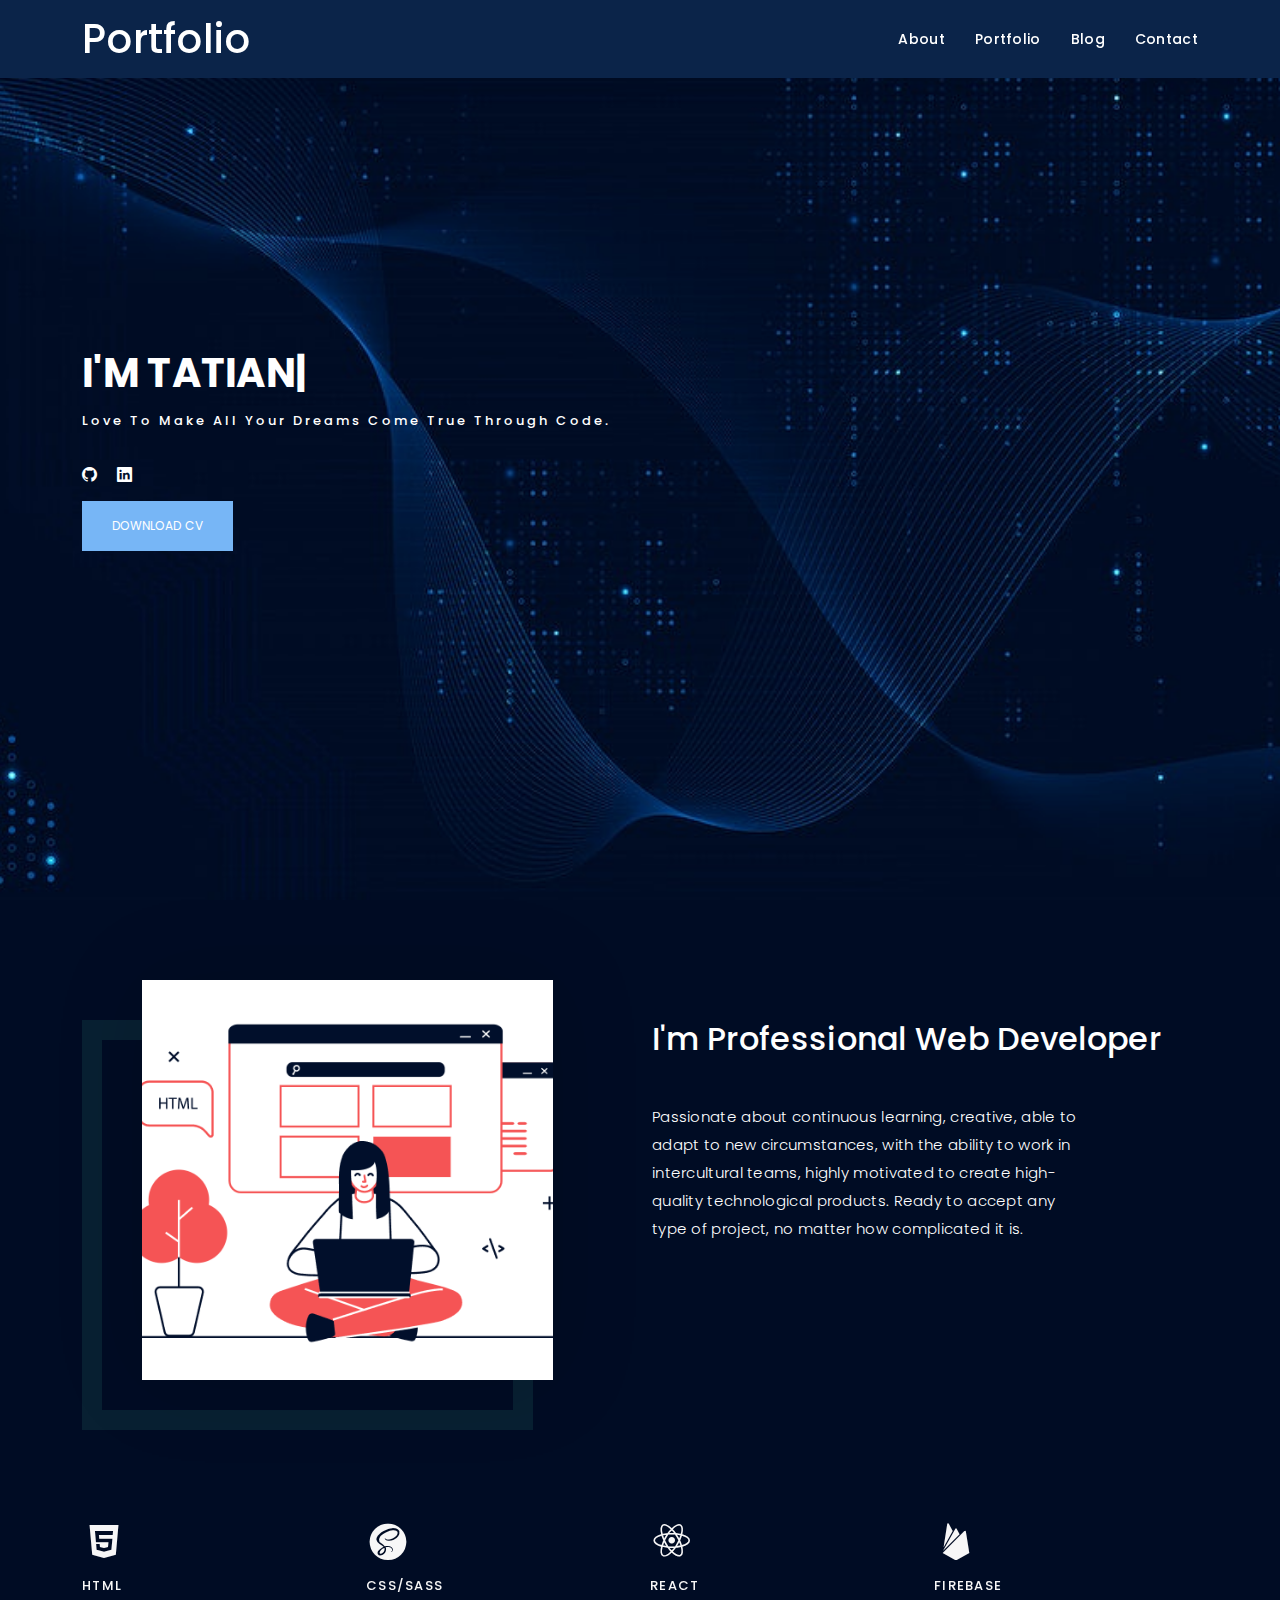
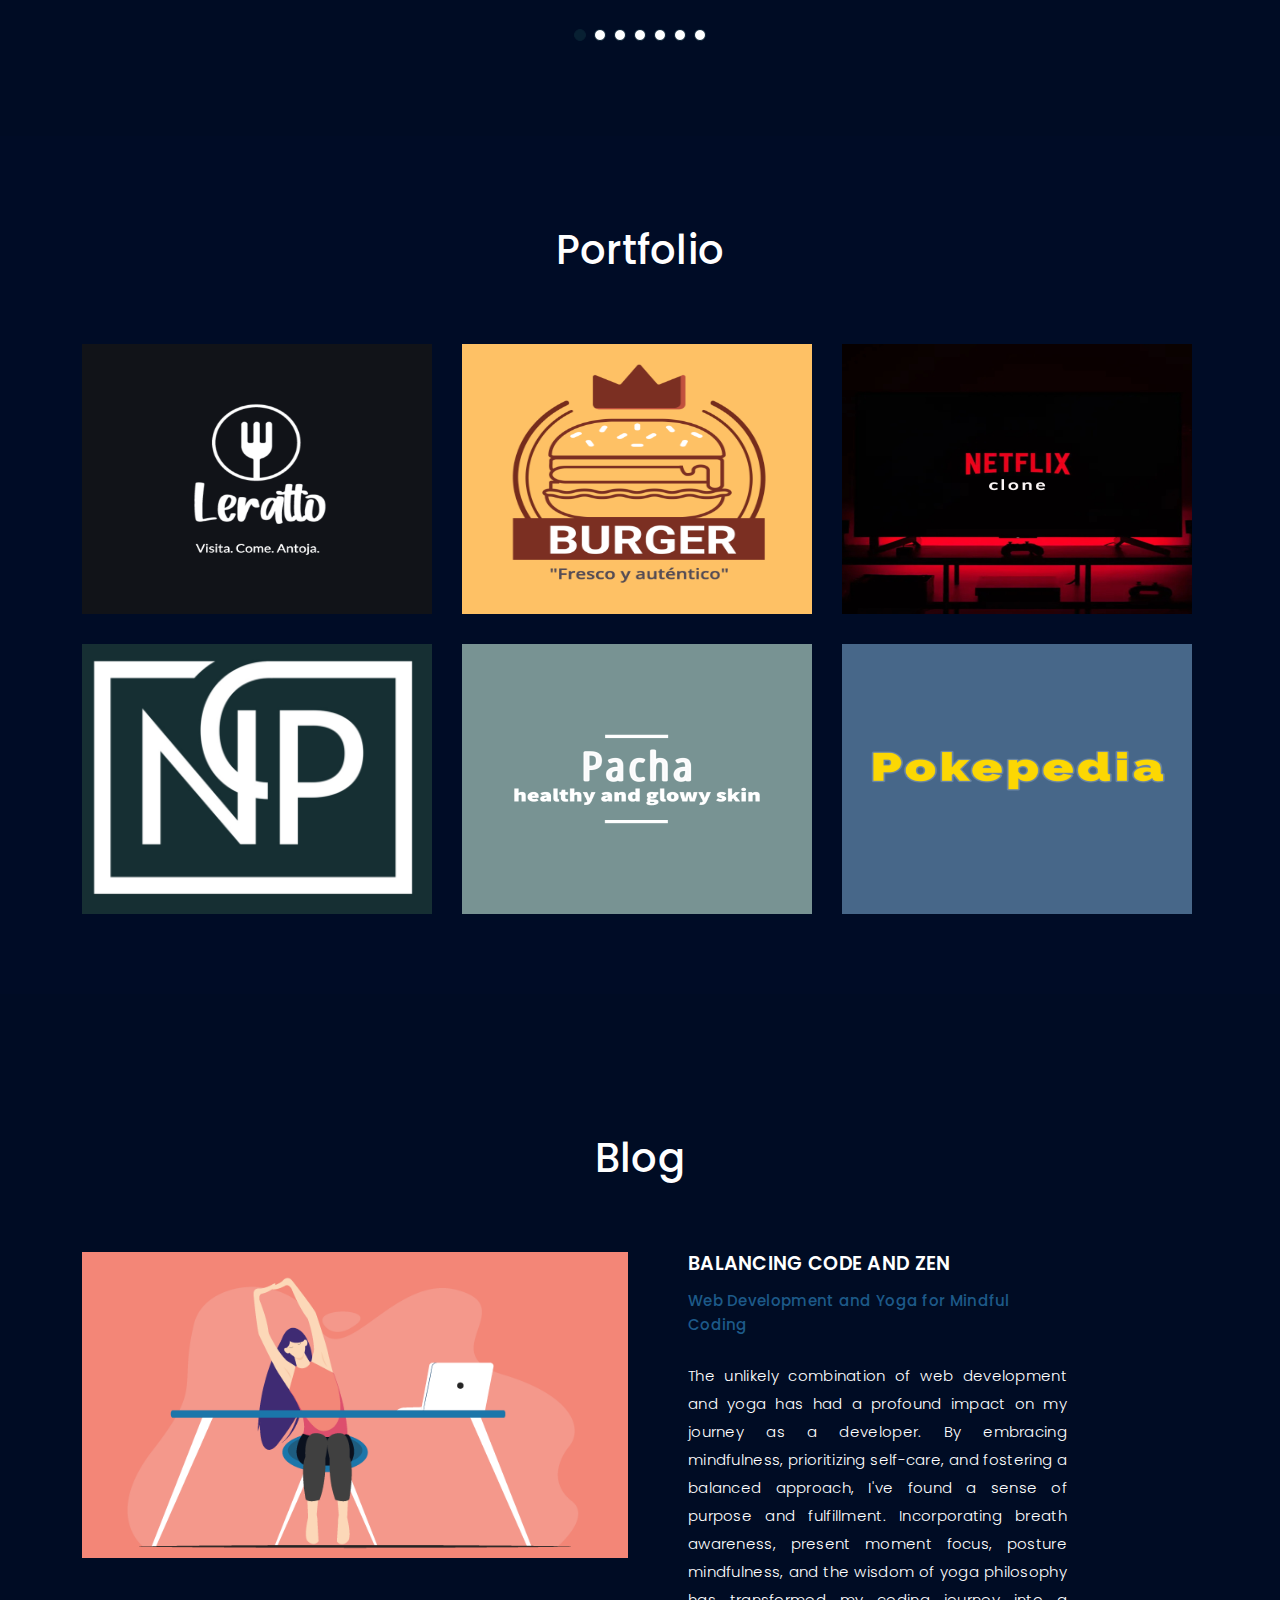
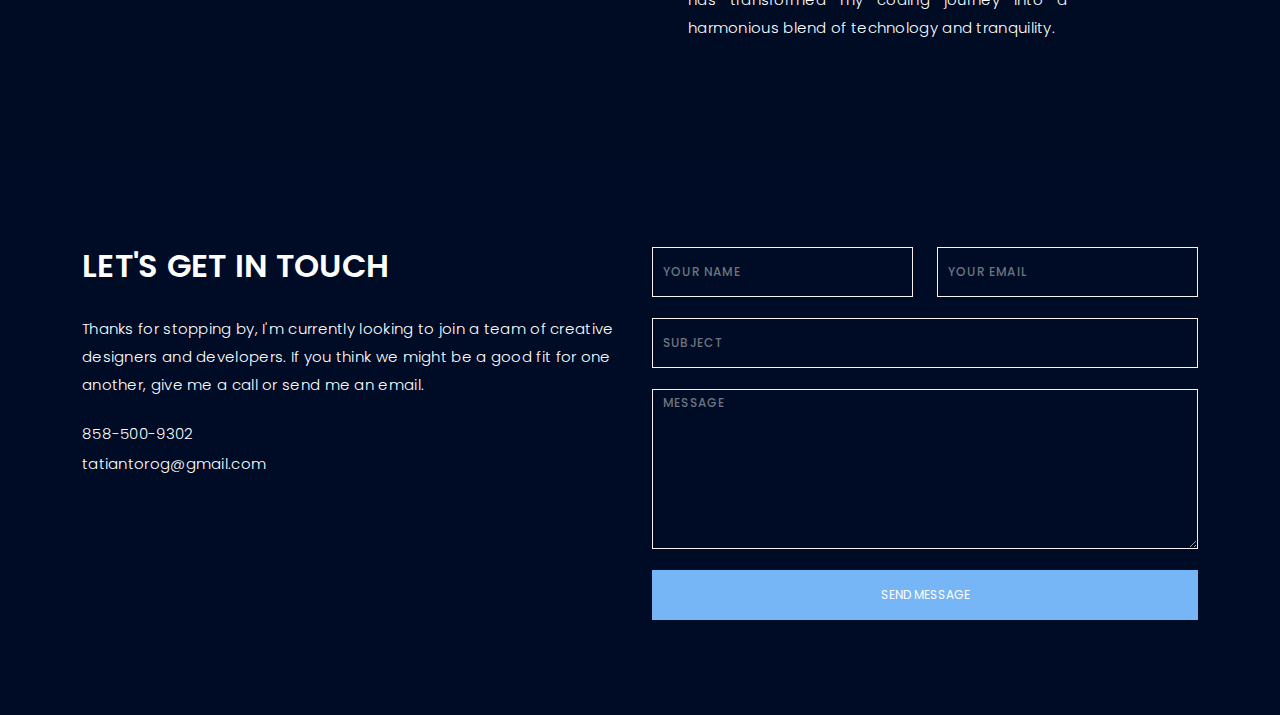
==== index.html @ 32704435 "adding proyect details" ====
<!DOCTYPE html>
<html lang="en">

<head>
  <meta charset="utf-8">
  <meta content="width=device-width, initial-scale=1.0" name="viewport">

  <title>Portfolio</title>
  <meta content="" name="description">
  <meta content="" name="keywords">
  <meta name="google-site-verification" content="_9rgUylpOPr--Dtro2GLeWZ5IERMhNP1LkrsZ0brfx8" />
  <!-- Favicons -->
  <link href="assets/img/favicon.png" rel="icon">
  <link href="assets/img/apple-touch-icon.png" rel="apple-touch-icon">

  <!-- Google Fonts -->
  <link href="https://fonts.googleapis.com/css?family=Poppins:300,300i,400,400i,500,500i,600,600i,700,700i|Playfair+Display:400,400i,500,500i,600,600i,700,700i,900,900i" rel="stylesheet">

  <!-- Vendor CSS Files -->
  <link href="assets/vendor/bootstrap/css/bootstrap.min.css" rel="stylesheet">
  <link href="assets/vendor/bootstrap-icons/bootstrap-icons.css" rel="stylesheet">
  <link href="assets/vendor/boxicons/css/boxicons.min.css" rel="stylesheet">
  <link href="assets/vendor/glightbox/css/glightbox.min.css" rel="stylesheet">
  <link href="assets/vendor/swiper/swiper-bundle.min.css" rel="stylesheet">

  <!-- Template Main CSS File -->
  <link href="assets/css/style.css" rel="stylesheet">

</head>

<body>

  <!-- ======= Header ======= -->
  <header id="header" class="fixed-top ">
    <div class="container d-flex align-items-center justify-content-between">

      <h1>Portfolio</h1>

      <nav id="navbar" class="navbar">
        <ul>
         
          <li><a class="nav-link scrollto" href="#about">About</a></li>    
          <li><a class="nav-link  scrollto" href="#portfolio">Portfolio</a></li>
          <li><a class="nav-link  scrollto" href="# journal-blog">Blog</a></li>
          <li><a class="nav-link scrollto" href="#contact">Contact</a></li>
         
        </ul>
        <i class="bi bi-list mobile-nav-toggle"></i>
      </nav><!-- .navbar -->

    </div>
  </header><!-- End Header -->

  <!-- ======= Hero Section ======= -->
  <div id="hero" class="home">

    <div class="container">
      <div class="hero-content">
        <h1>I'm <span class="typed" data-typed-items="  Tatiana Toro"></span></h1>
        <p>Love to make all your dreams 
          come true through code.</p>

        <ul class="list-unstyled list-social">
          <li><a href="#"><i class="bi bi-github"></i></a></li>
          <li><a href="#"><i class="bi bi-linkedin"></i></a></li>
        </ul>
        <a href="cv.pdf" download="CV Tatiana Toro" class="btn btn-defeault" style="
        width: fit-content;">Download CV</a>
      </div>
    </div>
  </div><!-- End Hero -->

  <main id="main">

    <!-- ======= About Section ======= -->
    <div id="about" class="paddsection">
      <div class="container">
        <div class="row justify-content-between">

          <div class="col-lg-5 ">
            <div class="div-img-bg">
              <div class="about-img">
                <img src="assets/img/designer.png" class="img-responsive" alt="designer">
              </div>
            </div>
          </div>

          <div class="col-lg-6">
            <div class="about-descr">

              <h1 class="p-heading">I'm Professional Web Developer</h1>
              <br>
              <p class="separator">Passionate about continuous learning, creative, able to adapt to new circumstances, with the ability to work in intercultural teams, highly motivated to create high-quality technological products. Ready to accept any type of project, no matter how complicated it is.</p>

            </div>

          </div>
        </div>
      </div>
    </div><!-- End About Section -->

    <!-- ======= Services Section ======= -->
    <div id="services">
      <div class="container">

        <div class="services-slider swiper" data-aos="fade-up" data-aos-delay="100">
          <div class="swiper-wrapper">

            <div class="swiper-slide">
              <div class="services-block">
                <i class='bx bxl-html5'></i>
                <span>Html</span>
                
              </div>
            </div><!-- End testimonial item -->

            <div class="swiper-slide">
              <div class="services-block">
                <i class='bx bxl-sass' ></i>
                <span>Css/Sass</span>
                
              </div>
            </div><!-- End testimonial item -->

            <div class="swiper-slide">
              <div class="services-block">
                <i class='bx bxl-react'></i>
                <span>React</span>               
              </div>
            </div><!-- End testimonial item -->

            <div class="swiper-slide">
              <div class="services-block">
                <i class='bx bxl-firebase'></i>
                <span>Firebase</span>
                
              </div>
            </div><!-- End testimonial item -->

            <div class="swiper-slide">
              <div class="services-block">
                <i class='bx bxl-git'></i>
                <span>Git</span>
                
              </div>
            </div><!-- End testimonial item -->

            <div class="swiper-slide">
              <div class="services-block">
                <i class='bx bxl-php'></i>
                <span>PHP</span>
              </div>
              </div>
              <div class="swiper-slide">
                <div class="services-block">
                  <i class='bx bxs-data'></i>
                  <span>MYSQL</span>
                  
                </div>
            </div><!-- End testimonial item -->

          </div>
          <div class="swiper-pagination"></div>
        </div>

      </div>

    </div><!-- End Services Section -->

    <!-- ======= Portfolio Section ======= -->
    <div id="portfolio" class="paddsection">

      <div class="container">
        <div class="section-title ">
          <h1>Portfolio</h1>
        </div>
      </div>

      <div class="container">

       

        <div class="row portfolio-container">

          <div class="col-lg-4 col-md-6 portfolio-item filter-app">
            <img src="assets/img/portfolio/p-1.png" class="img-fluid" alt="leratto">
            <div class="portfolio-info">
              <h4>Leratto</h4>
              <p>HTml, Sass, JS, SPA, Firebase, XD</p>
             
              <a href="letratto.html" class="details-link" title="More Details"><i class="bx bx-link"></i></a>
            </div>
          </div>

          <div class="col-lg-4 col-md-6 portfolio-item filter-web">
            <img src="assets/img/portfolio/p-2.png" class="img-fluid" alt="Burger app">
            <div class="portfolio-info">
              <h4>Burger</h4>
              <p>PWA, SCSS, React, Hooks.</p>
              
              <a href="burger-queen.html" class="details-link" title="More Details"><i class="bx bx-link"></i></a>
            </div>
          </div>

          <div class="col-lg-4 col-md-6 portfolio-item filter-app">
            <img src="assets/img/portfolio/netflix-clone.jpg" class="img-fluid" alt="netflix-clone">
            <div class="portfolio-info">
              <h4>Netflix clone</h4>
              <p>HTml, CSS, React, Hooks</p>
              
              <a href="netflix-clone.html" class="details-link" title="More Details"><i class="bx bx-link"></i></a>
            </div>
          </div>

          <div class="col-lg-4 col-md-6 portfolio-item filter-card">
            <img src="assets/img/portfolio/p-4.png" class="img-fluid" alt="NCP">
            <div class="portfolio-info">
              <h4>NCP</h4>
              <p>HTml, SCSS, JS</p>
              <a href="ncp.html" class="details-link" title="More Details"><i class="bx bx-link"></i></a>
            </div>
          </div>

          <div class="col-lg-4 col-md-6 portfolio-item filter-web">
            <img src="assets/img/portfolio/Pacha.png" class="img-fluid" alt="Pacha">
            <div class="portfolio-info">
              <h4>Pacha</h4>
              <p>Html, CSS, PHP JS</p>
             
              <a href="pacha.html" class="details-link" title="More Details"><i class="bx bx-link"></i></a>
            </div>
          </div>

          <div class="col-lg-4 col-md-6 portfolio-item filter-app">
            <img src="assets/img/portfolio/Pokepedia-1.png" class="img-fluid" alt="Pokepedia">
            <div class="portfolio-info">
              <h4>Pokedia</h4>
              <p>HTML, SCSS, JS</p>
             
              <a href="poke.html" class="details-link" title="More Details"><i class="bx bx-link"></i></a>
            </div>
          </div>

        </div>

      </div>

    </div><!-- End Portfolio Section -->

 <!-- ======= Blog Grid ======= -->
 <div id="journal-blog" class="text-left  paddsections">

  <div class="container">
    <div class="section-title text-center">
      <h1>Blog</h1>
    </div>
  </div>

  <div class="container">
    <div class="journal-block">
      <div class="row">

        <div class="col-lg-6">
          <div class="journal-info mb-30">

            <a href="blog-single.html"><img src="assets/img/office-yoga.png" class="img-responsive" alt="img"></a>

           

          </div>
        </div>
        <div class="journal-txt col-lg-5 px-5">

          <h4><a href="blog-single.html">BALANCING CODE AND ZEN </a></h4>
          <h5>Web Development and Yoga
            for Mindful Coding</h5>
          <p class="separator">
            The unlikely combination of web development and yoga has had a profound impact on my journey as a developer. By embracing mindfulness, prioritizing self-care, and fostering a balanced approach, I've found a sense of purpose and fulfillment. Incorporating breath awareness, present moment focus, posture mindfulness, and the wisdom of yoga philosophy has transformed my coding journey into a harmonious blend of technology and tranquility. 
          </p>

        </div>
      </div>
    </div>
  </div>
</div><!-- End Blog Grid -->
    <!-- ======= Contact Section ======= -->
    <div id="contact" class="paddsection">
      <div class="container">
        <div class="contact-block1">
          <div class="row">

            <div class="col-lg-6">
              <div class="contact-contact">

                <h2 class="mb-30">LET'S GET IN TOUCH</h2>
<p>
  Thanks for stopping by, I'm currently looking to join a team of creative designers and developers. If you think we might be a good fit for one another, give me a call or send me an  email.
</p>
                <ul class="contact-details">
                  <li><span>858-500-9302</span></li>
                  <li><span>tatiantorog@gmail.com</span></li>
                </ul>

              </div>
            </div>

            <div class="col-lg-6">
              <form action="forms/contact.php" method="post" role="form" class="php-email-form">
                <div class="row gy-3">

                  <div class="col-lg-6">
                    <div class="form-group contact-block1">
                      <input type="text" name="name" class="form-control" id="name" placeholder="Your Name" required>
                    </div>
                  </div>

                  <div class="col-lg-6">
                    <div class="form-group">
                      <input type="email" class="form-control" name="email" id="email" placeholder="Your Email" required>
                    </div>
                  </div>

                  <div class="col-lg-12">
                    <div class="form-group">
                      <input type="text" class="form-control" name="subject" id="subject" placeholder="Subject" required>
                    </div>
                  </div>

                  <div class="col-lg-12">
                    <div class="form-group">
                      <textarea class="form-control" name="message" placeholder="Message" required></textarea>
                    </div>
                  </div>

                  <div class="col-lg-12">
                    <div class="loading">Loading</div>
                    <div class="error-message"></div>
                    <div class="sent-message">Your message has been sent. Thank you!</div>
                  </div>

                  <div class="mt-0">
                    <input type="submit" class="btn btn-defeault btn-send" value="Send message">
                  </div>

                </div>
              </form>
            </div>
          </div>
        </div>
      </div>
    </div><!-- End Contact Section -->

  </main><!-- End #main -->

  <!-- ======= Footer ======= -->
  <!-- <div id="footer" class="text-center">
    <div class="container">
      <h1>Tatiana Toro</h1>
      <div class="socials-media text-center">
        <p>About  |  Portfolio  |  Contact</p>
        <p>San Diego / +1 858 500 9302 / tatianatorog@gmail.com</p>

        <ul class="list-unstyled">
          
          <li><a href="#"><i class="bi bi-github"></i></a></li>
          <li><a href="#"><i class="bi bi-linkedin"></i></a></li>
        </ul>

      </div>

      
  </div> -->
  <!-- End Footer -->

  <a href="#" class="back-to-top d-flex align-items-center justify-content-center"><i class="bi bi-arrow-up-short"></i></a>
<!-- Google tag (gtag.js) -->
<script async src="https://www.googletagmanager.com/gtag/js?id=G-F16MFPX2LE"></script>
<script>
  window.dataLayer = window.dataLayer || [];
  function gtag(){dataLayer.push(arguments);}
  gtag('js', new Date());

  gtag('config', 'G-F16MFPX2LE');
</script>
  <!-- Vendor JS Files -->
  <script src="assets/vendor/bootstrap/js/bootstrap.bundle.min.js"></script>
  <script src="assets/vendor/glightbox/js/glightbox.min.js"></script>
  <script src="assets/vendor/isotope-layout/isotope.pkgd.min.js"></script>
  <script src="assets/vendor/swiper/swiper-bundle.min.js"></script>
  <script src="assets/vendor/typed.js/typed.min.js"></script>
  <script src="assets/vendor/php-email-form/validate.js"></script>

  <!-- Template Main JS File -->
  <script src="assets/js/main.js"></script>

</body>

</html>
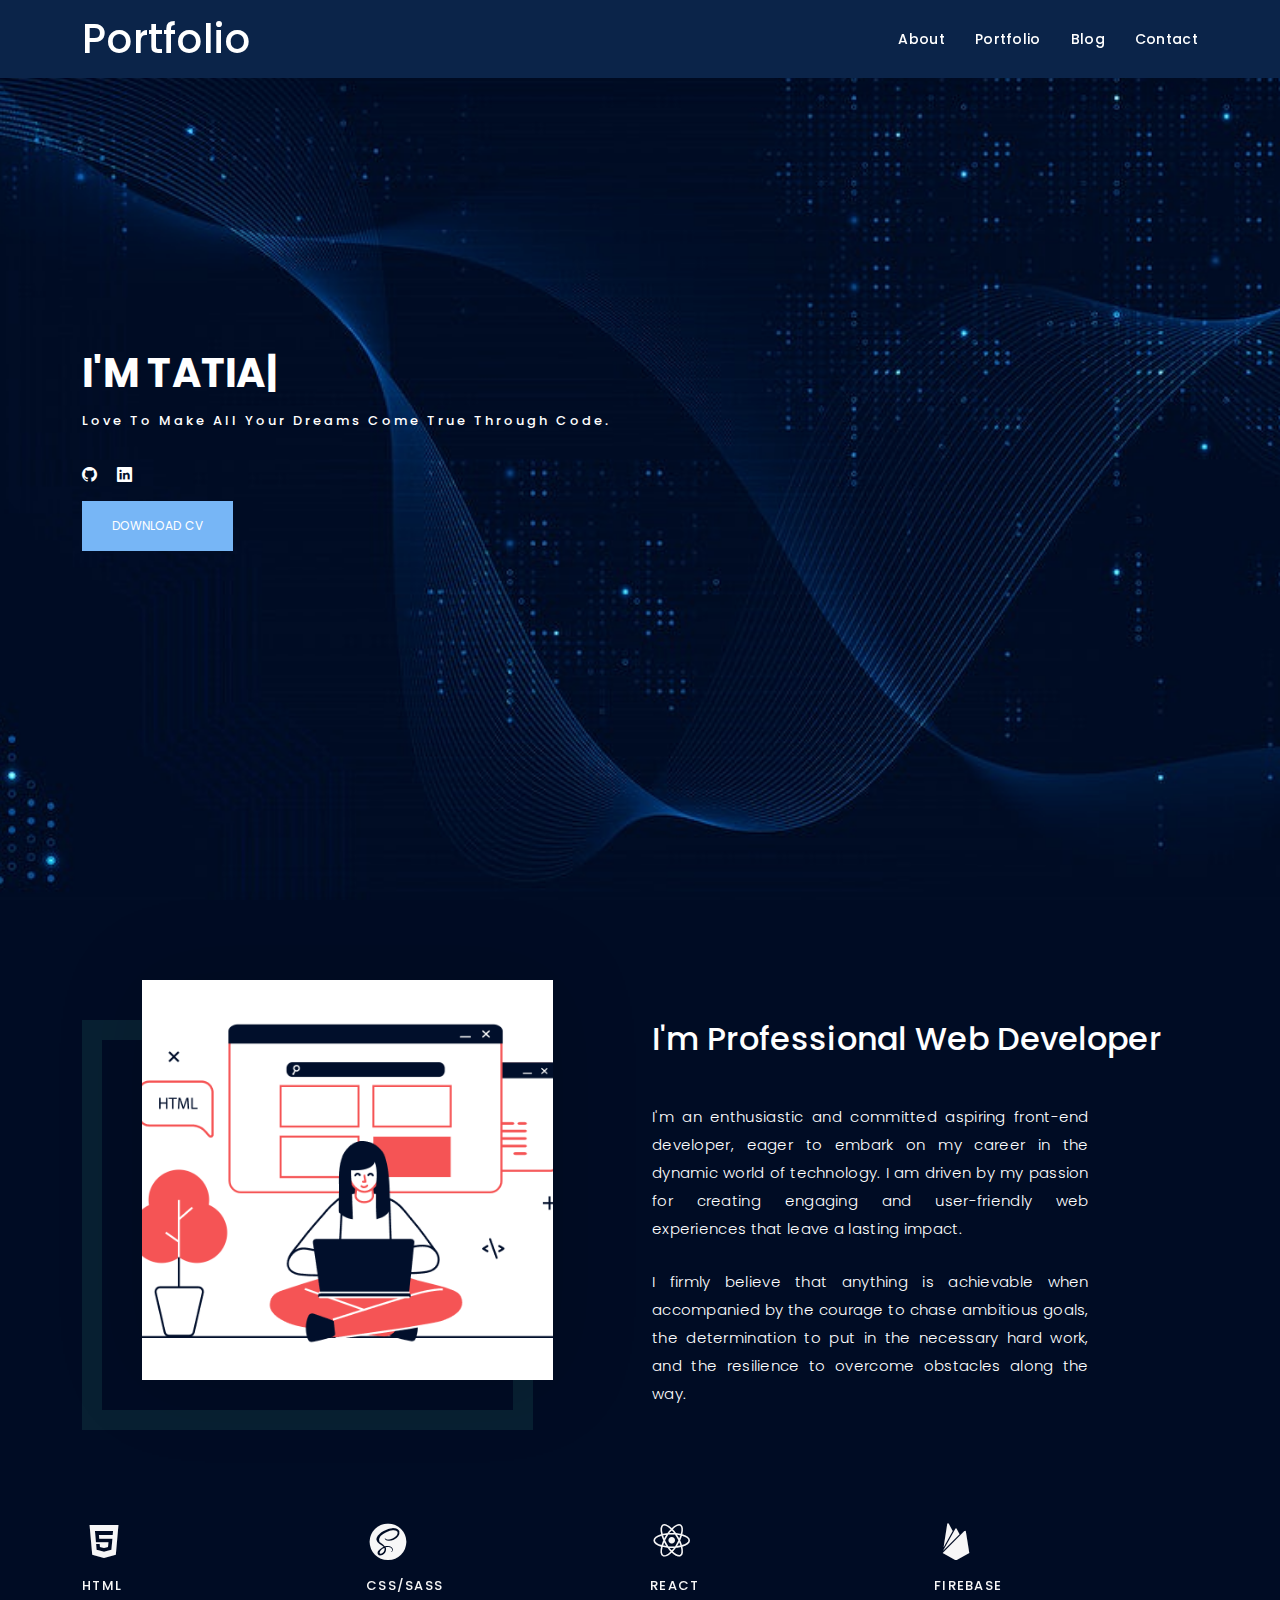
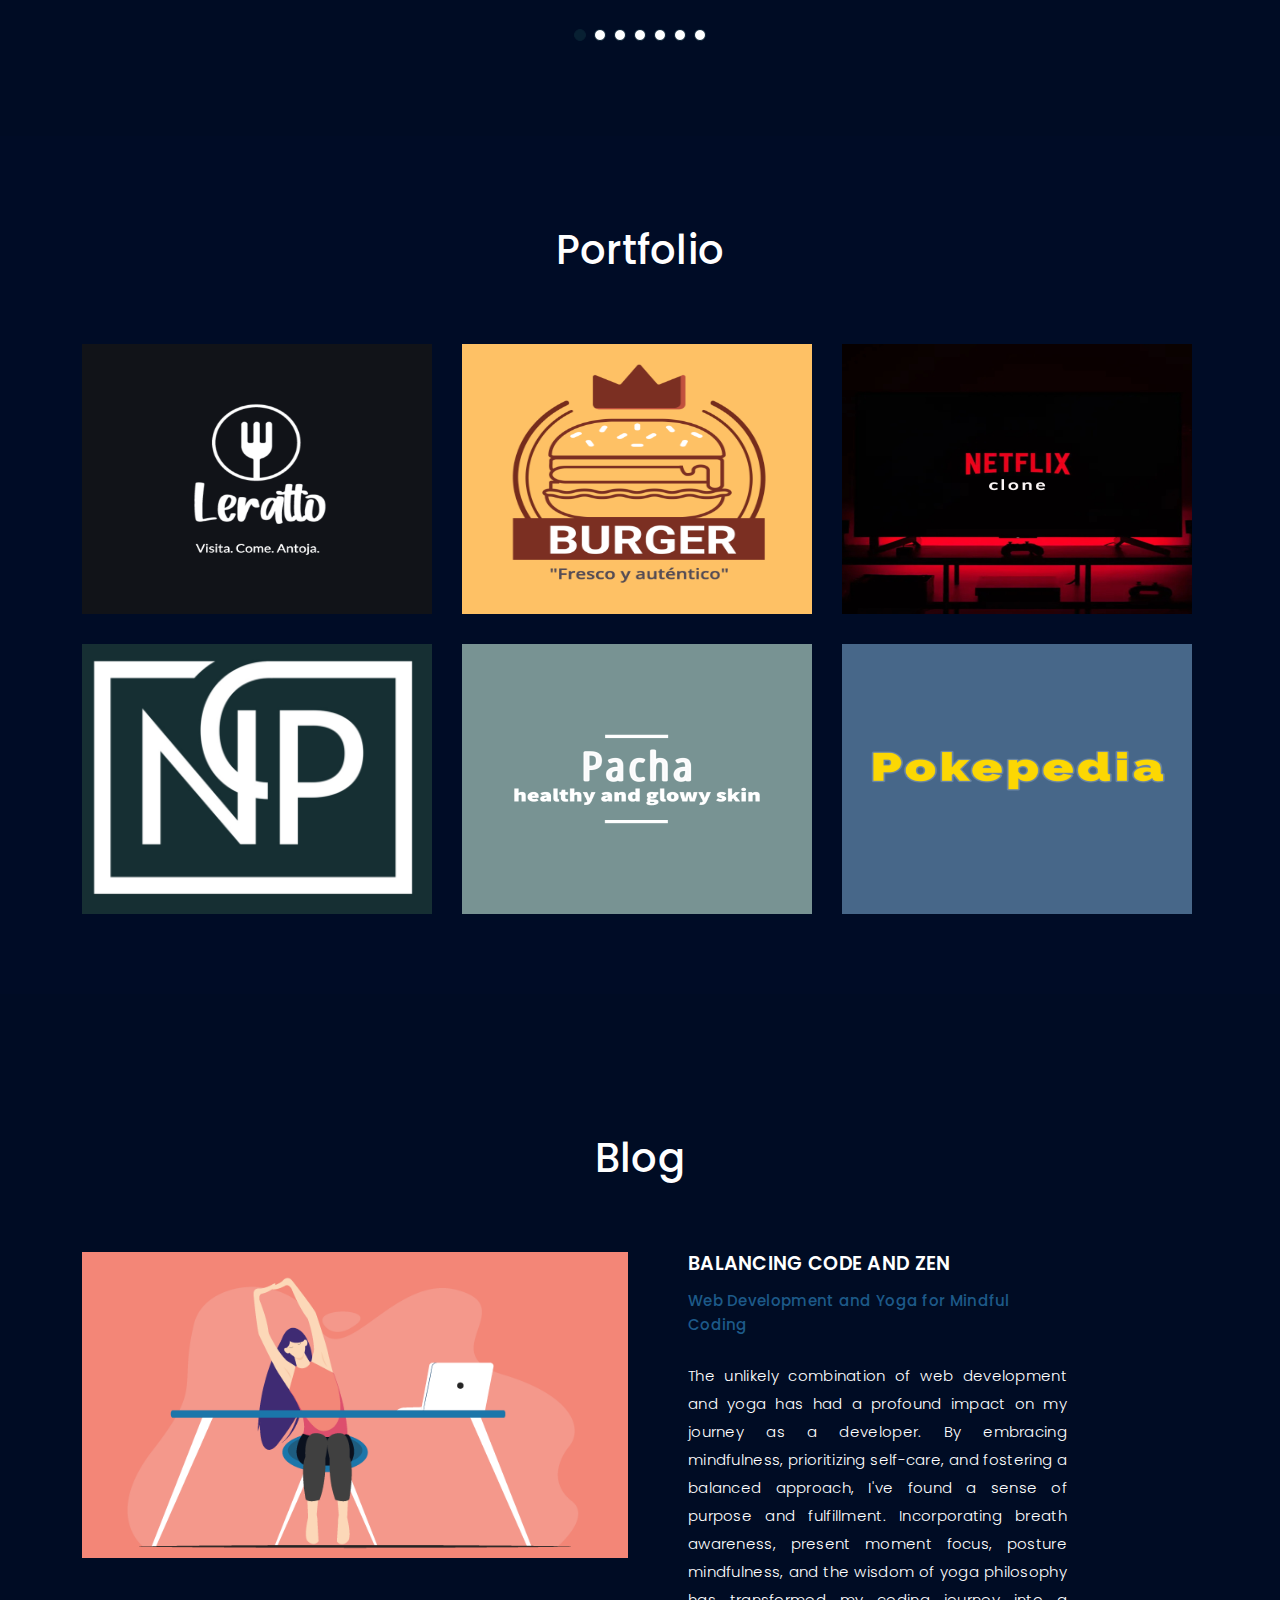
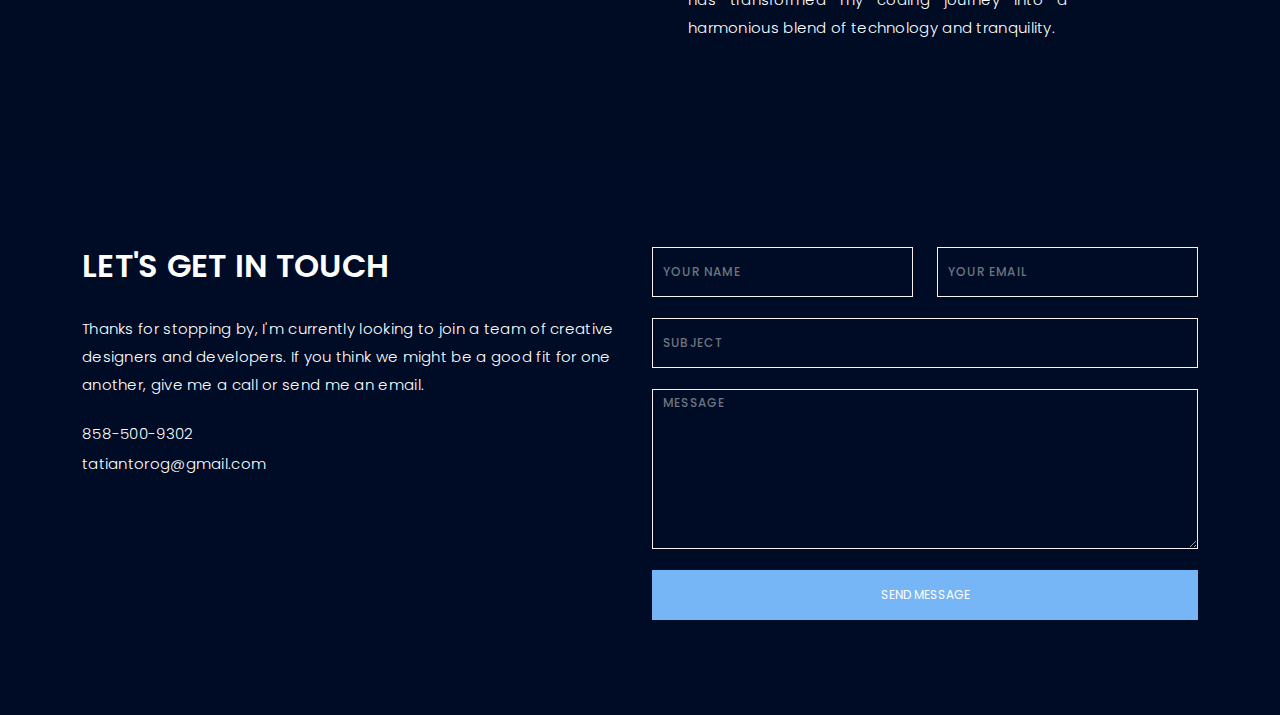
==== commit 95932ccd: "adding proyect details" ====
--- a/index.html
+++ b/index.html
@@ -16,6 +16,7 @@
   <!-- Google Fonts -->
   <link href="https://fonts.googleapis.com/css?family=Poppins:300,300i,400,400i,500,500i,600,600i,700,700i|Playfair+Display:400,400i,500,500i,600,600i,700,700i,900,900i" rel="stylesheet">
 
+
   <!-- Vendor CSS Files -->
   <link href="assets/vendor/bootstrap/css/bootstrap.min.css" rel="stylesheet">
   <link href="assets/vendor/bootstrap-icons/bootstrap-icons.css" rel="stylesheet">
@@ -25,7 +26,15 @@
 
   <!-- Template Main CSS File -->
   <link href="assets/css/style.css" rel="stylesheet">
-
+ <!-- Google tag (gtag.js) -->
+ <script async src="https://www.googletagmanager.com/gtag/js?id=G-F16MFPX2LE"></script>
+ <script>
+   window.dataLayer = window.dataLayer || [];
+   function gtag() { dataLayer.push(arguments); }
+   gtag('js', new Date());
+
+   gtag('config', 'G-F16MFPX2LE');
+ </script>
 </head>
 
 <body>
@@ -38,12 +47,12 @@
 
       <nav id="navbar" class="navbar">
         <ul>
-         
-          <li><a class="nav-link scrollto" href="#about">About</a></li>    
+
+          <li><a class="nav-link scrollto" href="#about">About</a></li>
           <li><a class="nav-link  scrollto" href="#portfolio">Portfolio</a></li>
-          <li><a class="nav-link  scrollto" href="# journal-blog">Blog</a></li>
+          <li><a class="nav-link  scrollto" href="#journal-blog">Blog</a></li>
           <li><a class="nav-link scrollto" href="#contact">Contact</a></li>
-         
+
         </ul>
         <i class="bi bi-list mobile-nav-toggle"></i>
       </nav><!-- .navbar -->
@@ -57,7 +66,7 @@
     <div class="container">
       <div class="hero-content">
         <h1>I'm <span class="typed" data-typed-items="  Tatiana Toro"></span></h1>
-        <p>Love to make all your dreams 
+        <p>Love to make all your dreams
           come true through code.</p>
 
         <ul class="list-unstyled list-social">
@@ -90,7 +99,13 @@
 
               <h1 class="p-heading">I'm Professional Web Developer</h1>
               <br>
-              <p class="separator">Passionate about continuous learning, creative, able to adapt to new circumstances, with the ability to work in intercultural teams, highly motivated to create high-quality technological products. Ready to accept any type of project, no matter how complicated it is.</p>
+              <p class="separator">I'm an enthusiastic and committed aspiring front-end developer, eager to embark on my
+                career in the dynamic world of technology. I am driven by my passion for creating engaging and
+                user-friendly web experiences that leave a lasting impact.</p>
+
+                <p class="separator"> I firmly believe that anything is achievable when accompanied by the courage to chase
+                ambitious goals, the determination to put in the necessary hard work, and the resilience to overcome
+                obstacles along the way.</p>
 
             </div>
 
@@ -110,22 +125,22 @@
               <div class="services-block">
                 <i class='bx bxl-html5'></i>
                 <span>Html</span>
-                
-              </div>
-            </div><!-- End testimonial item -->
-
-            <div class="swiper-slide">
-              <div class="services-block">
-                <i class='bx bxl-sass' ></i>
+
+              </div>
+            </div><!-- End testimonial item -->
+
+            <div class="swiper-slide">
+              <div class="services-block">
+                <i class='bx bxl-sass'></i>
                 <span>Css/Sass</span>
-                
+
               </div>
             </div><!-- End testimonial item -->
 
             <div class="swiper-slide">
               <div class="services-block">
                 <i class='bx bxl-react'></i>
-                <span>React</span>               
+                <span>React</span>
               </div>
             </div><!-- End testimonial item -->
 
@@ -133,7 +148,7 @@
               <div class="services-block">
                 <i class='bx bxl-firebase'></i>
                 <span>Firebase</span>
-                
+
               </div>
             </div><!-- End testimonial item -->
 
@@ -141,7 +156,7 @@
               <div class="services-block">
                 <i class='bx bxl-git'></i>
                 <span>Git</span>
-                
+
               </div>
             </div><!-- End testimonial item -->
 
@@ -150,13 +165,13 @@
                 <i class='bx bxl-php'></i>
                 <span>PHP</span>
               </div>
-              </div>
-              <div class="swiper-slide">
-                <div class="services-block">
-                  <i class='bx bxs-data'></i>
-                  <span>MYSQL</span>
-                  
-                </div>
+            </div>
+            <div class="swiper-slide">
+              <div class="services-block">
+                <i class='bx bxs-data'></i>
+                <span>MYSQL</span>
+
+              </div>
             </div><!-- End testimonial item -->
 
           </div>
@@ -178,7 +193,7 @@
 
       <div class="container">
 
-       
+
 
         <div class="row portfolio-container">
 
@@ -187,7 +202,7 @@
             <div class="portfolio-info">
               <h4>Leratto</h4>
               <p>HTml, Sass, JS, SPA, Firebase, XD</p>
-             
+
               <a href="letratto.html" class="details-link" title="More Details"><i class="bx bx-link"></i></a>
             </div>
           </div>
@@ -197,7 +212,7 @@
             <div class="portfolio-info">
               <h4>Burger</h4>
               <p>PWA, SCSS, React, Hooks.</p>
-              
+
               <a href="burger-queen.html" class="details-link" title="More Details"><i class="bx bx-link"></i></a>
             </div>
           </div>
@@ -207,7 +222,7 @@
             <div class="portfolio-info">
               <h4>Netflix clone</h4>
               <p>HTml, CSS, React, Hooks</p>
-              
+
               <a href="netflix-clone.html" class="details-link" title="More Details"><i class="bx bx-link"></i></a>
             </div>
           </div>
@@ -226,7 +241,7 @@
             <div class="portfolio-info">
               <h4>Pacha</h4>
               <p>Html, CSS, PHP JS</p>
-             
+
               <a href="pacha.html" class="details-link" title="More Details"><i class="bx bx-link"></i></a>
             </div>
           </div>
@@ -236,7 +251,7 @@
             <div class="portfolio-info">
               <h4>Pokedia</h4>
               <p>HTML, SCSS, JS</p>
-             
+
               <a href="poke.html" class="details-link" title="More Details"><i class="bx bx-link"></i></a>
             </div>
           </div>
@@ -247,42 +262,46 @@
 
     </div><!-- End Portfolio Section -->
 
- <!-- ======= Blog Grid ======= -->
- <div id="journal-blog" class="text-left  paddsections">
-
-  <div class="container">
-    <div class="section-title text-center">
-      <h1>Blog</h1>
-    </div>
-  </div>
-
-  <div class="container">
-    <div class="journal-block">
-      <div class="row">
-
-        <div class="col-lg-6">
-          <div class="journal-info mb-30">
-
-            <a href="blog-single.html"><img src="assets/img/office-yoga.png" class="img-responsive" alt="img"></a>
-
-           
-
-          </div>
-        </div>
-        <div class="journal-txt col-lg-5 px-5">
-
-          <h4><a href="blog-single.html">BALANCING CODE AND ZEN </a></h4>
-          <h5>Web Development and Yoga
-            for Mindful Coding</h5>
-          <p class="separator">
-            The unlikely combination of web development and yoga has had a profound impact on my journey as a developer. By embracing mindfulness, prioritizing self-care, and fostering a balanced approach, I've found a sense of purpose and fulfillment. Incorporating breath awareness, present moment focus, posture mindfulness, and the wisdom of yoga philosophy has transformed my coding journey into a harmonious blend of technology and tranquility. 
-          </p>
-
-        </div>
-      </div>
-    </div>
-  </div>
-</div><!-- End Blog Grid -->
+    <!-- ======= Blog Grid ======= -->
+    <div id="journal-blog" class="text-left  paddsections">
+
+      <div class="container">
+        <div class="section-title text-center">
+          <h1>Blog</h1>
+        </div>
+      </div>
+
+      <div class="container">
+        <div class="journal-block">
+          <div class="row">
+
+            <div class="col-lg-6">
+              <div class="journal-info mb-30">
+
+                <a href="blog-single.html"><img src="assets/img/office-yoga.png" class="img-responsive" alt="img"></a>
+
+
+
+              </div>
+            </div>
+            <div class="journal-txt col-lg-5 px-5">
+
+              <h4><a href="blog-single.html">BALANCING CODE AND ZEN </a></h4>
+              <h5>Web Development and Yoga
+                for Mindful Coding</h5>
+              <p class="separator">
+                The unlikely combination of web development and yoga has had a profound impact on my journey as a
+                developer. By embracing mindfulness, prioritizing self-care, and fostering a balanced approach, I've
+                found a sense of purpose and fulfillment. Incorporating breath awareness, present moment focus, posture
+                mindfulness, and the wisdom of yoga philosophy has transformed my coding journey into a harmonious blend
+                of technology and tranquility.
+              </p>
+
+            </div>
+          </div>
+        </div>
+      </div>
+    </div><!-- End Blog Grid -->
     <!-- ======= Contact Section ======= -->
     <div id="contact" class="paddsection">
       <div class="container">
@@ -293,9 +312,10 @@
               <div class="contact-contact">
 
                 <h2 class="mb-30">LET'S GET IN TOUCH</h2>
-<p>
-  Thanks for stopping by, I'm currently looking to join a team of creative designers and developers. If you think we might be a good fit for one another, give me a call or send me an  email.
-</p>
+                <p>
+                  Thanks for stopping by, I'm currently looking to join a team of creative designers and developers. If
+                  you think we might be a good fit for one another, give me a call or send me an email.
+                </p>
                 <ul class="contact-details">
                   <li><span>858-500-9302</span></li>
                   <li><span>tatiantorog@gmail.com</span></li>
@@ -316,13 +336,15 @@
 
                   <div class="col-lg-6">
                     <div class="form-group">
-                      <input type="email" class="form-control" name="email" id="email" placeholder="Your Email" required>
+                      <input type="email" class="form-control" name="email" id="email" placeholder="Your Email"
+                        required>
                     </div>
                   </div>
 
                   <div class="col-lg-12">
                     <div class="form-group">
-                      <input type="text" class="form-control" name="subject" id="subject" placeholder="Subject" required>
+                      <input type="text" class="form-control" name="subject" id="subject" placeholder="Subject"
+                        required>
                     </div>
                   </div>
 
@@ -372,16 +394,9 @@
   </div> -->
   <!-- End Footer -->
 
-  <a href="#" class="back-to-top d-flex align-items-center justify-content-center"><i class="bi bi-arrow-up-short"></i></a>
-<!-- Google tag (gtag.js) -->
-<script async src="https://www.googletagmanager.com/gtag/js?id=G-F16MFPX2LE"></script>
-<script>
-  window.dataLayer = window.dataLayer || [];
-  function gtag(){dataLayer.push(arguments);}
-  gtag('js', new Date());
-
-  gtag('config', 'G-F16MFPX2LE');
-</script>
+  <a href="#" class="back-to-top d-flex align-items-center justify-content-center"><i
+      class="bi bi-arrow-up-short"></i></a>
+
   <!-- Vendor JS Files -->
   <script src="assets/vendor/bootstrap/js/bootstrap.bundle.min.js"></script>
   <script src="assets/vendor/glightbox/js/glightbox.min.js"></script>
--- a/assets/css/style.css
+++ b/assets/css/style.css
@@ -584,7 +584,7 @@
 #about .about-descr .separator {
   max-width: 80%;
   margin-bottom: 0;
-  text-align: left;
+  text-align: justify;
 }
 
 /*--------------------------------------------------------------
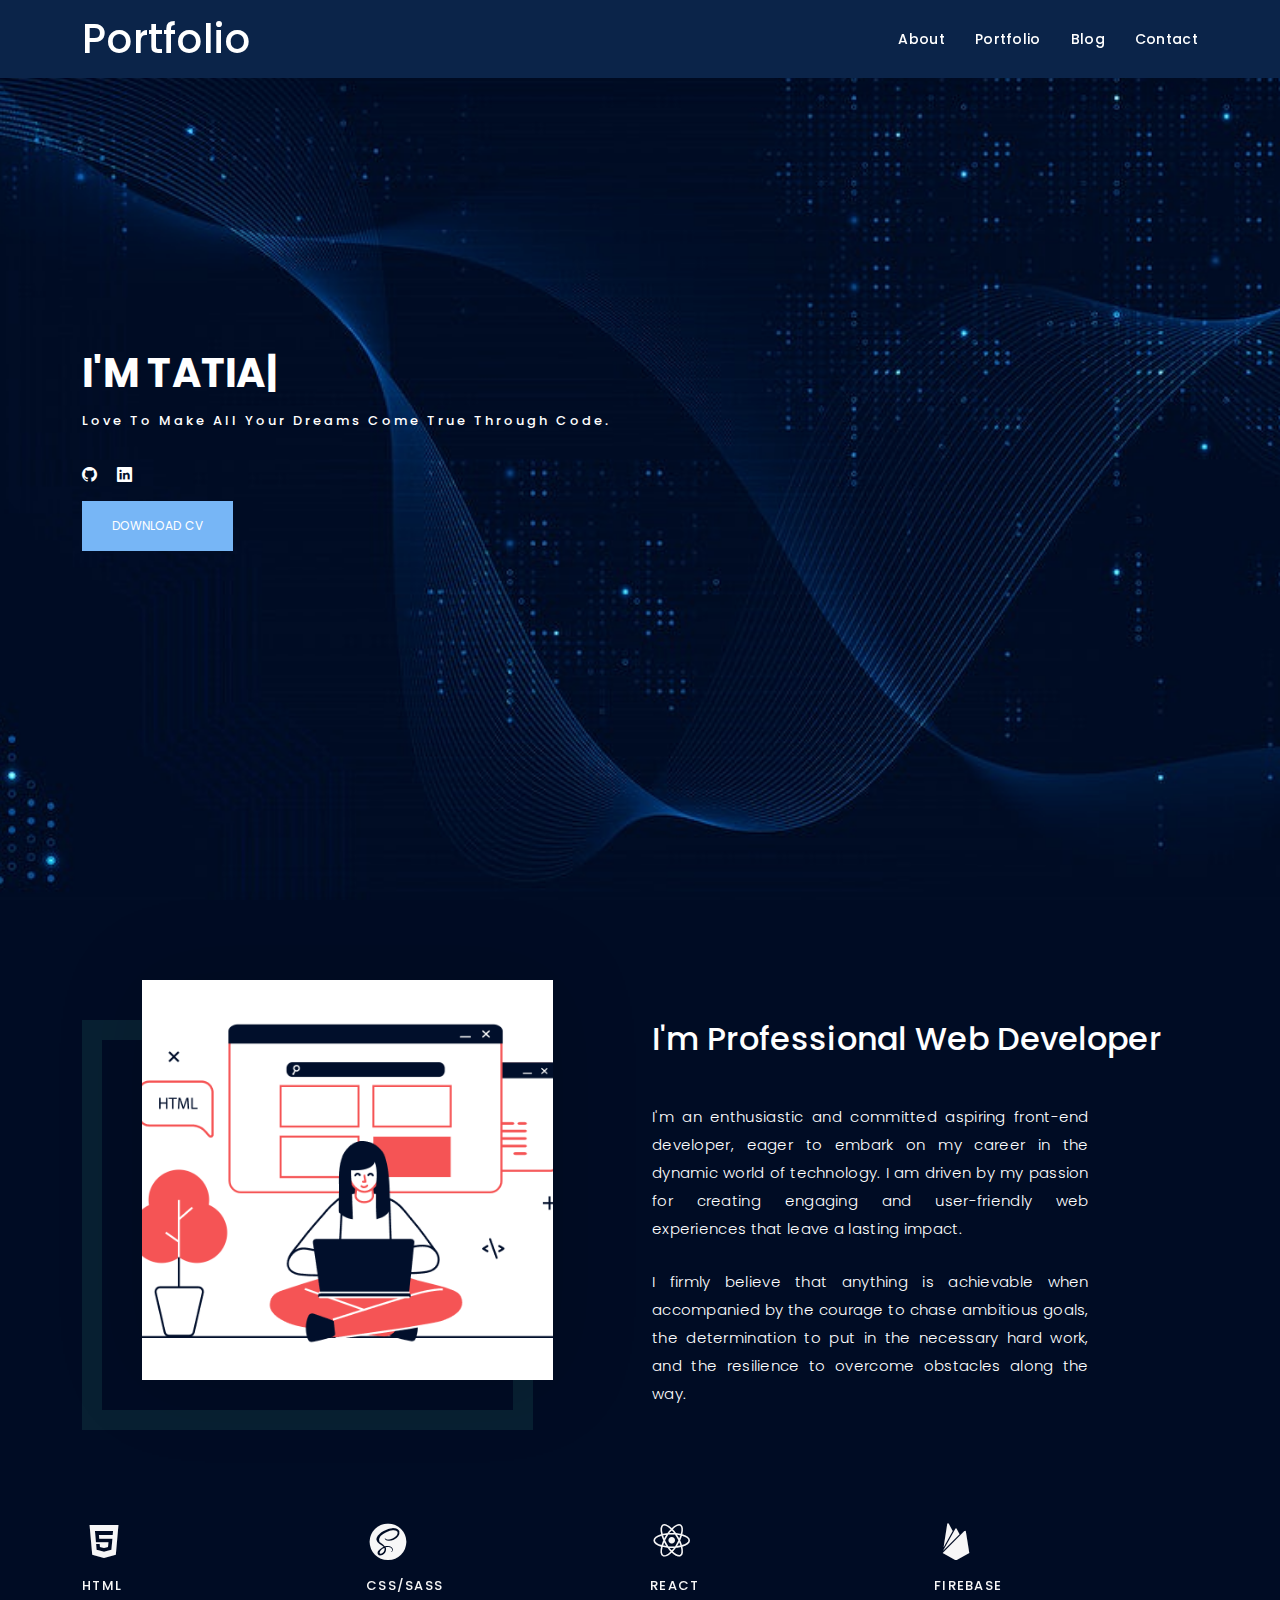
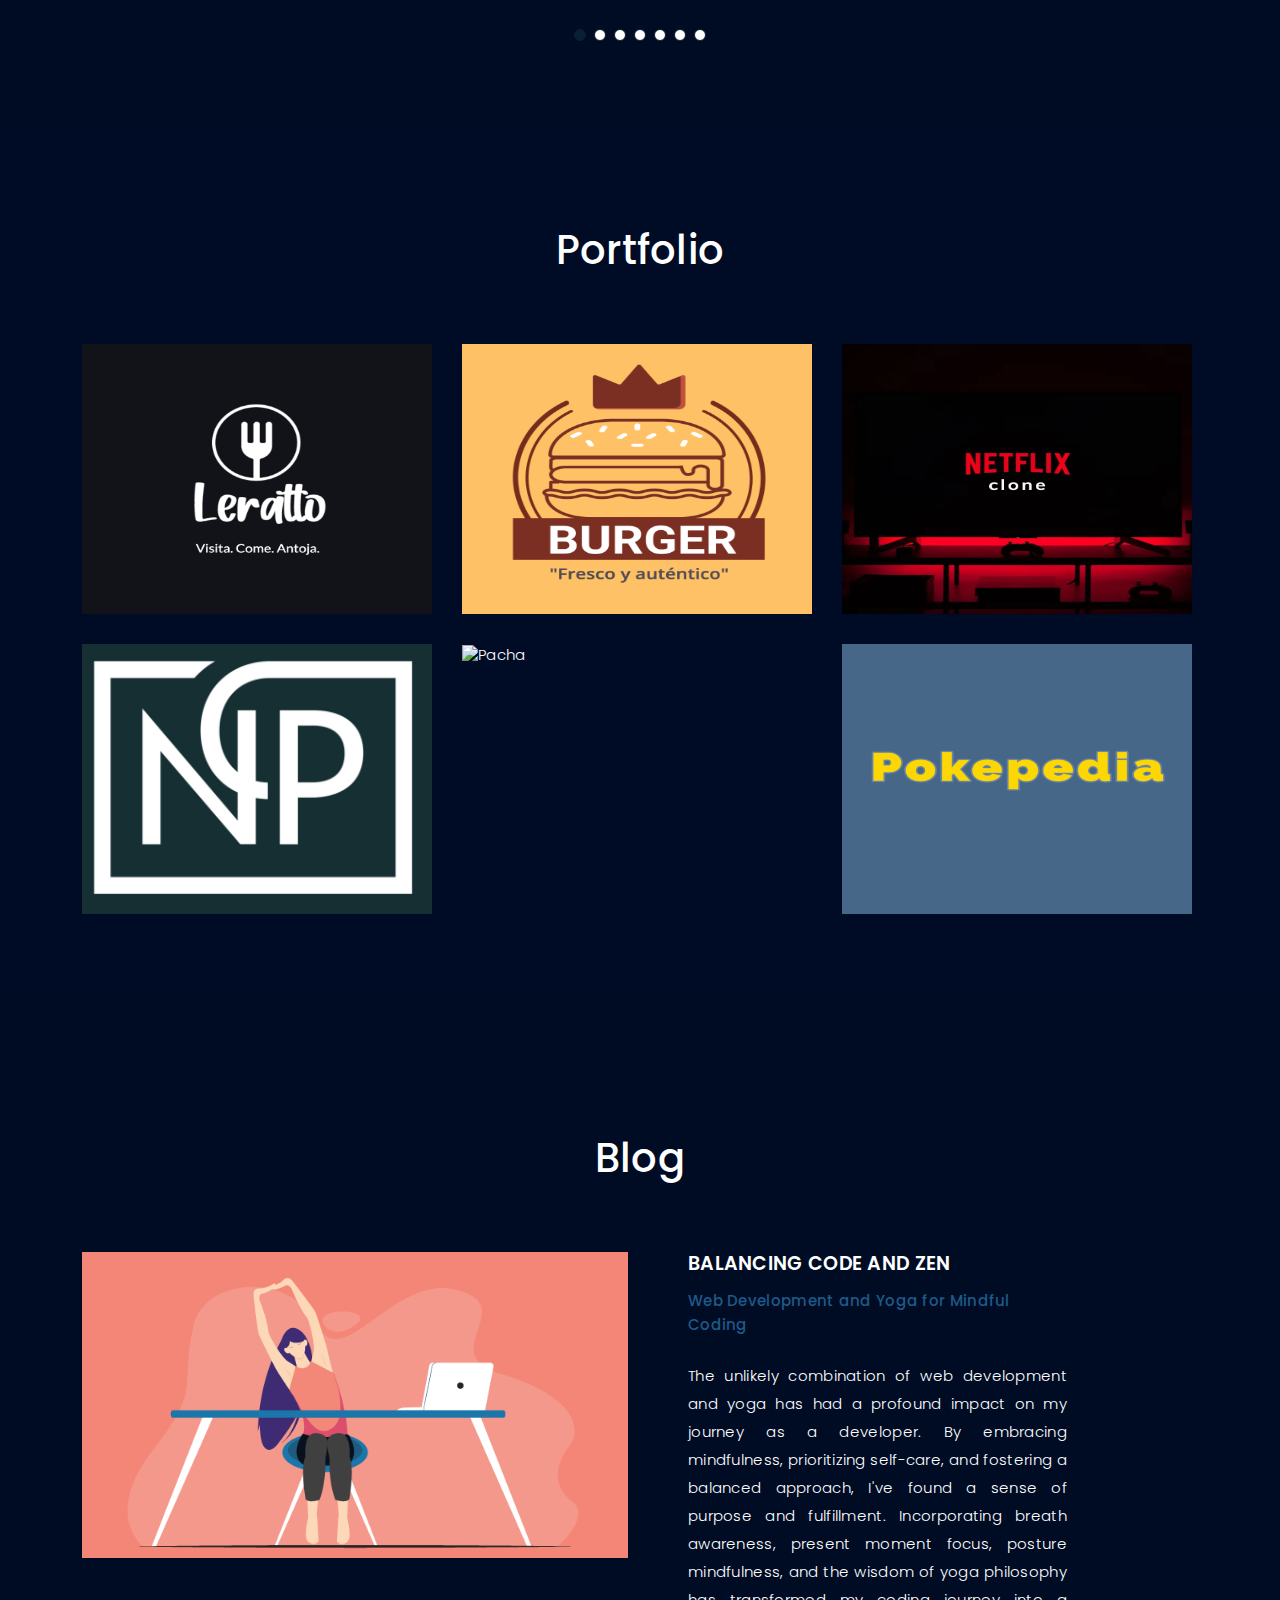
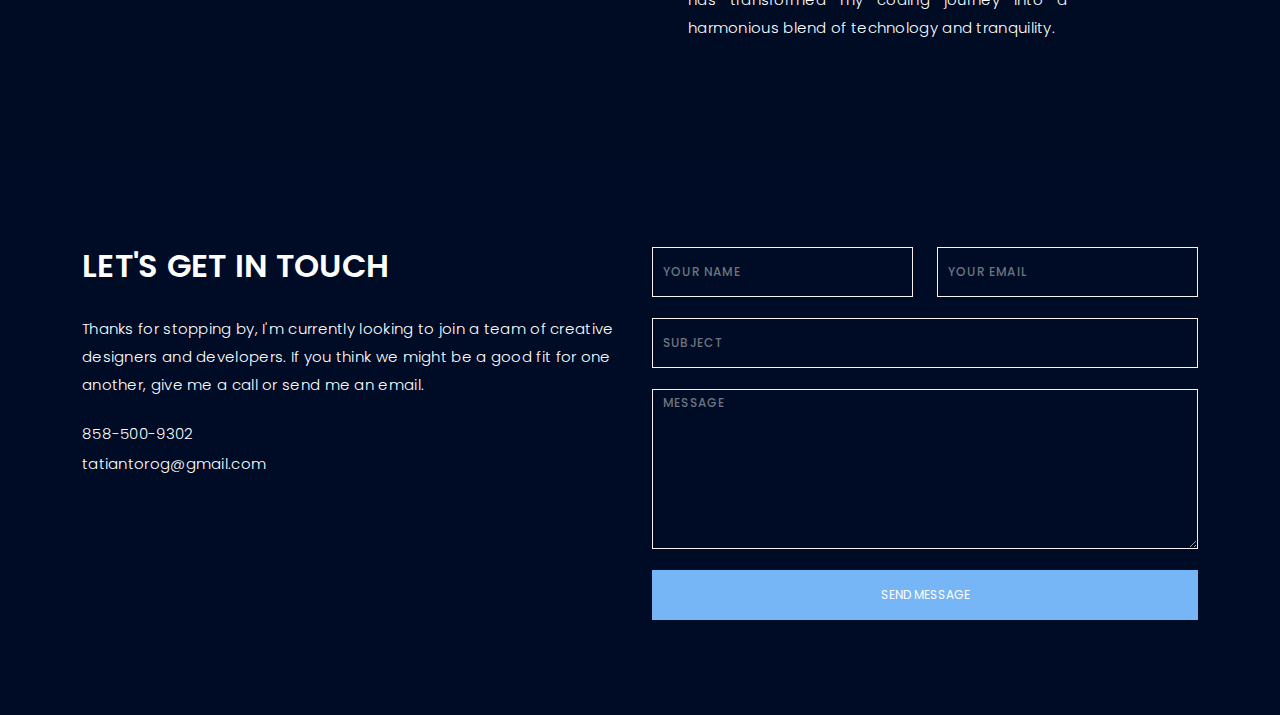
==== commit 0c5e898f: "adding proyect details" ====
--- a/index.html
+++ b/index.html
@@ -65,17 +65,19 @@
 
     <div class="container">
       <div class="hero-content">
+        
         <h1>I'm <span class="typed" data-typed-items="  Tatiana Toro"></span></h1>
         <p>Love to make all your dreams
           come true through code.</p>
 
         <ul class="list-unstyled list-social">
-          <li><a href="#"><i class="bi bi-github"></i></a></li>
+          <li><a href="https://github.com/tatianatorog"><i class="bi bi-github"></i></a></li>
           <li><a href="#"><i class="bi bi-linkedin"></i></a></li>
         </ul>
-        <a href="cv.pdf" download="CV Tatiana Toro" class="btn btn-defeault" style="
+        <a href="CV_TATIANA_TORO.pdf" download="CV Tatiana Toro" class="btn btn-defeault" style="
         width: fit-content;">Download CV</a>
       </div>
+      
     </div>
   </div><!-- End Hero -->
 
@@ -198,9 +200,10 @@
         <div class="row portfolio-container">
 
           <div class="col-lg-4 col-md-6 portfolio-item filter-app">
-            <img src="assets/img/portfolio/p-1.png" class="img-fluid" alt="leratto">
-            <div class="portfolio-info">
-              <h4>Leratto</h4>
+            <a href="letratto.html"><img src="assets/img/portfolio/p-1.png" class="img-fluid" alt="leratto"></a>
+            <div class="portfolio-info">
+              <h4>Leratto: </h4>
+              <p>Social network for food lovers.</p>
               <p>HTml, Sass, JS, SPA, Firebase, XD</p>
 
               <a href="letratto.html" class="details-link" title="More Details"><i class="bx bx-link"></i></a>
@@ -208,9 +211,10 @@
           </div>
 
           <div class="col-lg-4 col-md-6 portfolio-item filter-web">
-            <img src="assets/img/portfolio/p-2.png" class="img-fluid" alt="Burger app">
+            <a href="burger-queen.html"><img src="assets/img/portfolio/p-2.png" class="img-fluid" alt="Burger app"></a>
             <div class="portfolio-info">
               <h4>Burger</h4>
+              <p>App designed for internal use by the staff of a small burger restaurant. </p>
               <p>PWA, SCSS, React, Hooks.</p>
 
               <a href="burger-queen.html" class="details-link" title="More Details"><i class="bx bx-link"></i></a>
@@ -218,9 +222,11 @@
           </div>
 
           <div class="col-lg-4 col-md-6 portfolio-item filter-app">
-            <img src="assets/img/portfolio/netflix-clone.jpg" class="img-fluid" alt="netflix-clone">
+            <a href="netflix-clone.html"><img src="assets/img/portfolio/netflix-clone.jpg" class="img-fluid" alt="netflix-clone"></a>
             <div class="portfolio-info">
               <h4>Netflix clone</h4>
+              <p>This project is a clone of the popular streaming
+                service Netflix</p>
               <p>HTml, CSS, React, Hooks</p>
 
               <a href="netflix-clone.html" class="details-link" title="More Details"><i class="bx bx-link"></i></a>
@@ -228,28 +234,32 @@
           </div>
 
           <div class="col-lg-4 col-md-6 portfolio-item filter-card">
-            <img src="assets/img/portfolio/p-4.png" class="img-fluid" alt="NCP">
+            <a href="ncp.html"><img src="assets/img/portfolio/p-4.png" class="img-fluid" alt="NCP"></a>
             <div class="portfolio-info">
               <h4>NCP</h4>
+              <p>This is a freelancing project for Nader capital group.</p>
               <p>HTml, SCSS, JS</p>
               <a href="ncp.html" class="details-link" title="More Details"><i class="bx bx-link"></i></a>
             </div>
           </div>
 
           <div class="col-lg-4 col-md-6 portfolio-item filter-web">
-            <img src="assets/img/portfolio/Pacha.png" class="img-fluid" alt="Pacha">
-            <div class="portfolio-info">
-              <h4>Pacha</h4>
+            <a href="maca.html"><img src="assets/img/portfolio/MACA.png" class="img-fluid" alt="Pacha"></a>
+            <div class="portfolio-info">
+              <h4>Maca</h4>
+              <p>Ecommerce website that sells skin care products.</p>
+
               <p>Html, CSS, PHP JS</p>
 
-              <a href="pacha.html" class="details-link" title="More Details"><i class="bx bx-link"></i></a>
+              <a href="maca.html" class="details-link" title="More Details"><i class="bx bx-link"></i></a>
             </div>
           </div>
 
           <div class="col-lg-4 col-md-6 portfolio-item filter-app">
-            <img src="assets/img/portfolio/Pokepedia-1.png" class="img-fluid" alt="Pokepedia">
+            <a href="poke.html" a><img src="assets/img/portfolio/Pokepedia-1.png" class="img-fluid" alt="Pokepedia"></a>
             <div class="portfolio-info">
               <h4>Pokedia</h4>
+              <p>This page will provide you with information on all of the Pokémon that can be found in the Kanto region</p>
               <p>HTML, SCSS, JS</p>
 
               <a href="poke.html" class="details-link" title="More Details"><i class="bx bx-link"></i></a>
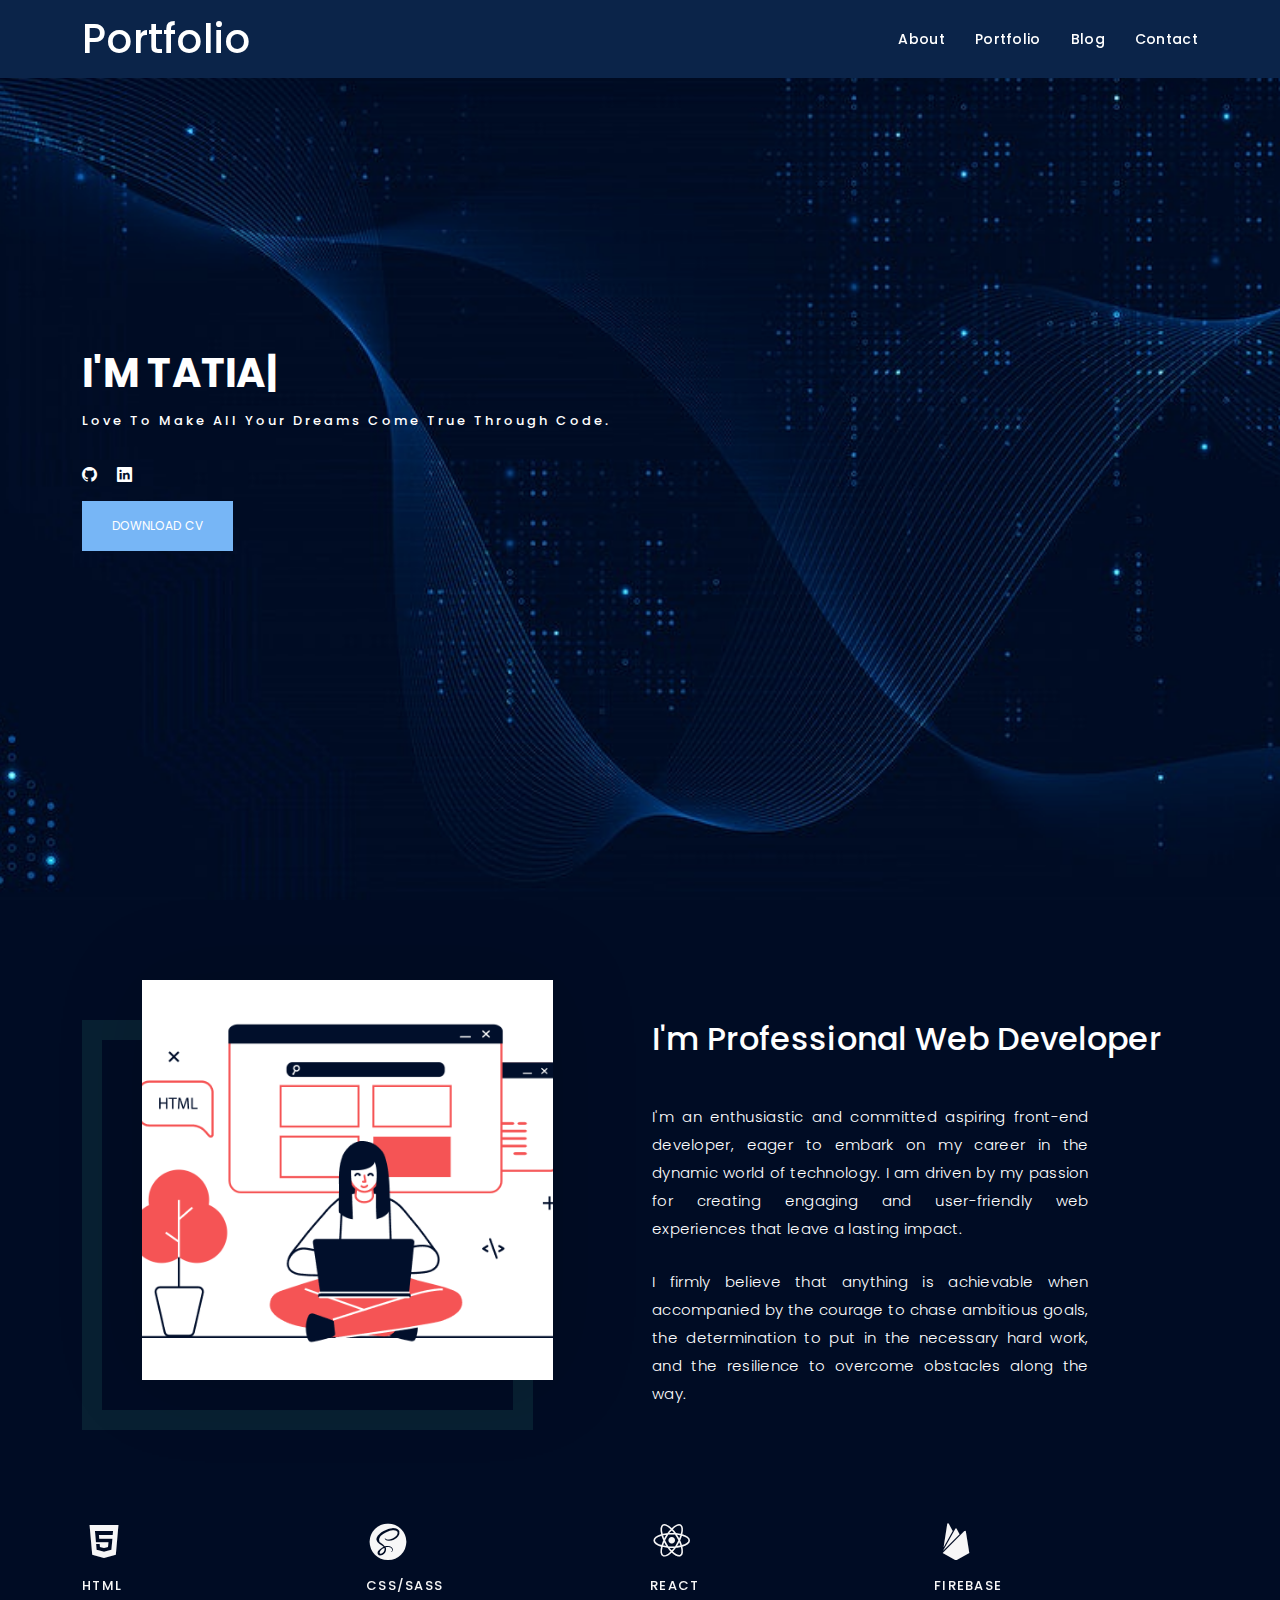
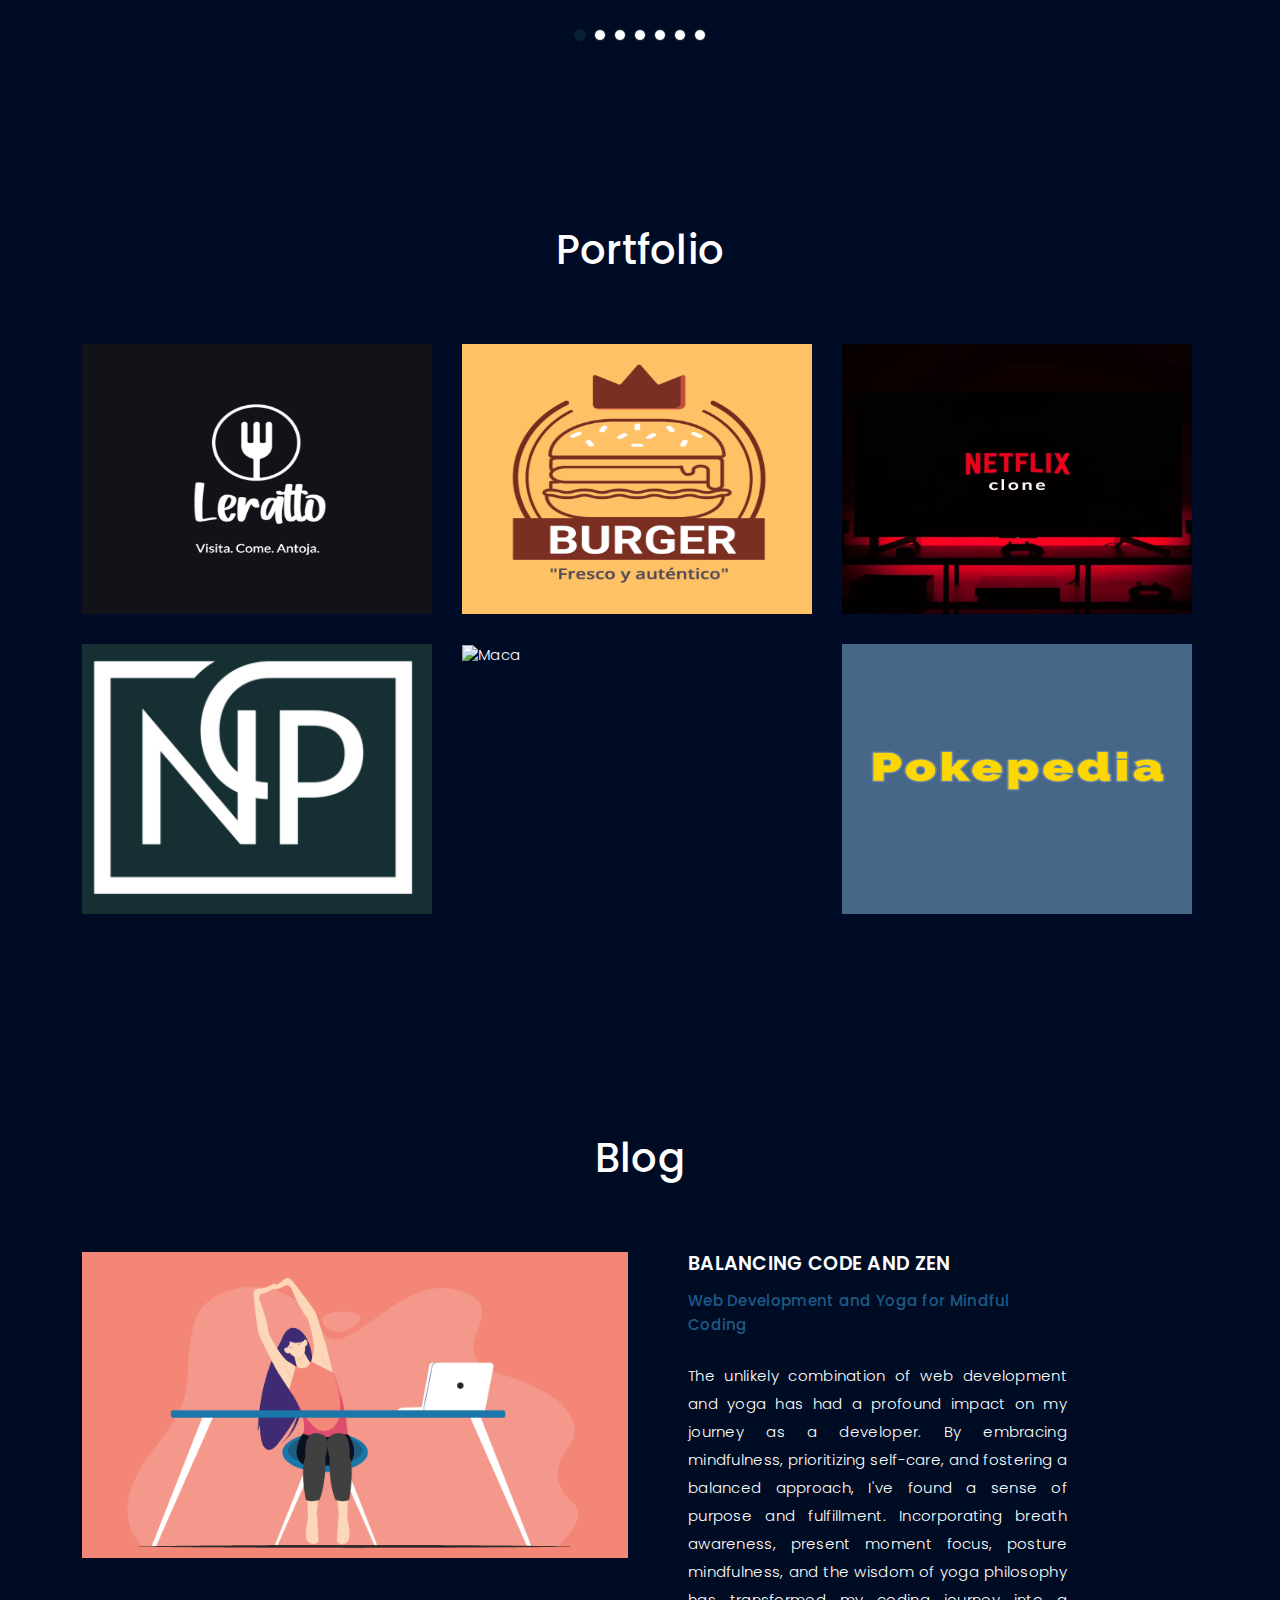
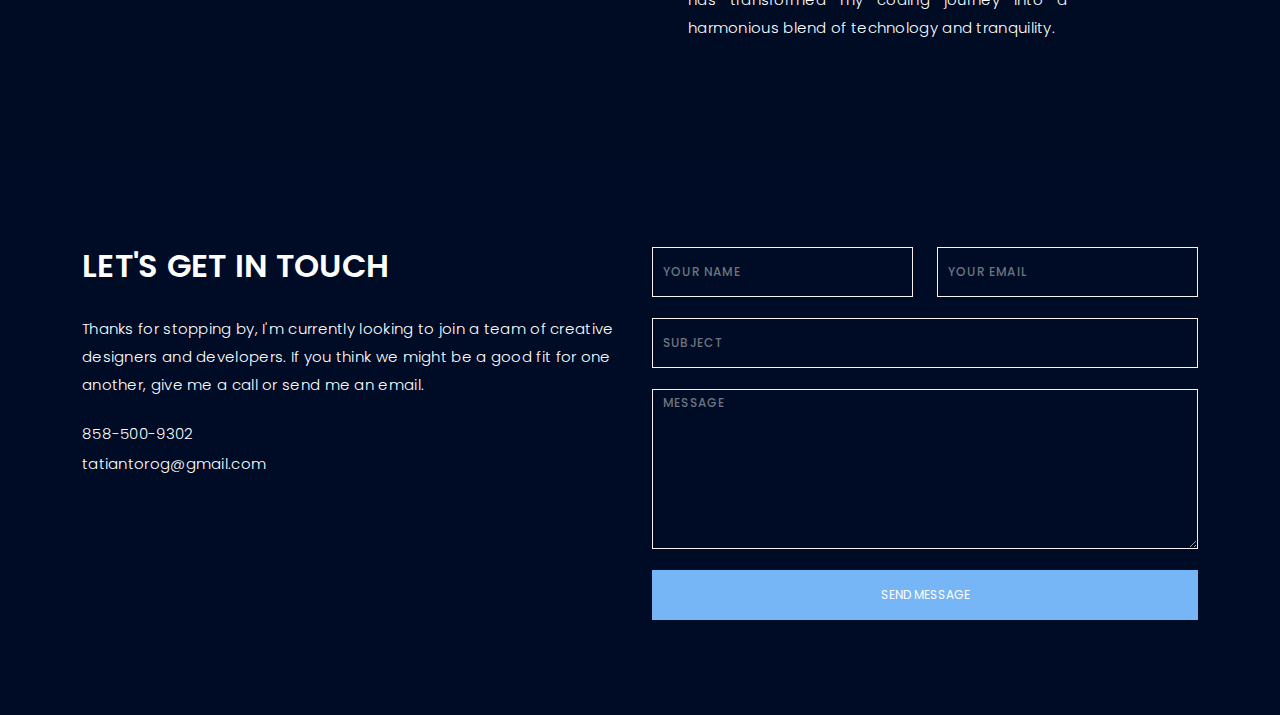
==== commit e4e429fe: "adding proyect details" ====
--- a/index.html
+++ b/index.html
@@ -244,7 +244,7 @@
           </div>
 
           <div class="col-lg-4 col-md-6 portfolio-item filter-web">
-            <a href="maca.html"><img src="assets/img/portfolio/MACA.png" class="img-fluid" alt="Pacha"></a>
+            <a href="maca.html"><img src="assets/img/maca.png" class="img-fluid" alt="Maca"></a>
             <div class="portfolio-info">
               <h4>Maca</h4>
               <p>Ecommerce website that sells skin care products.</p>
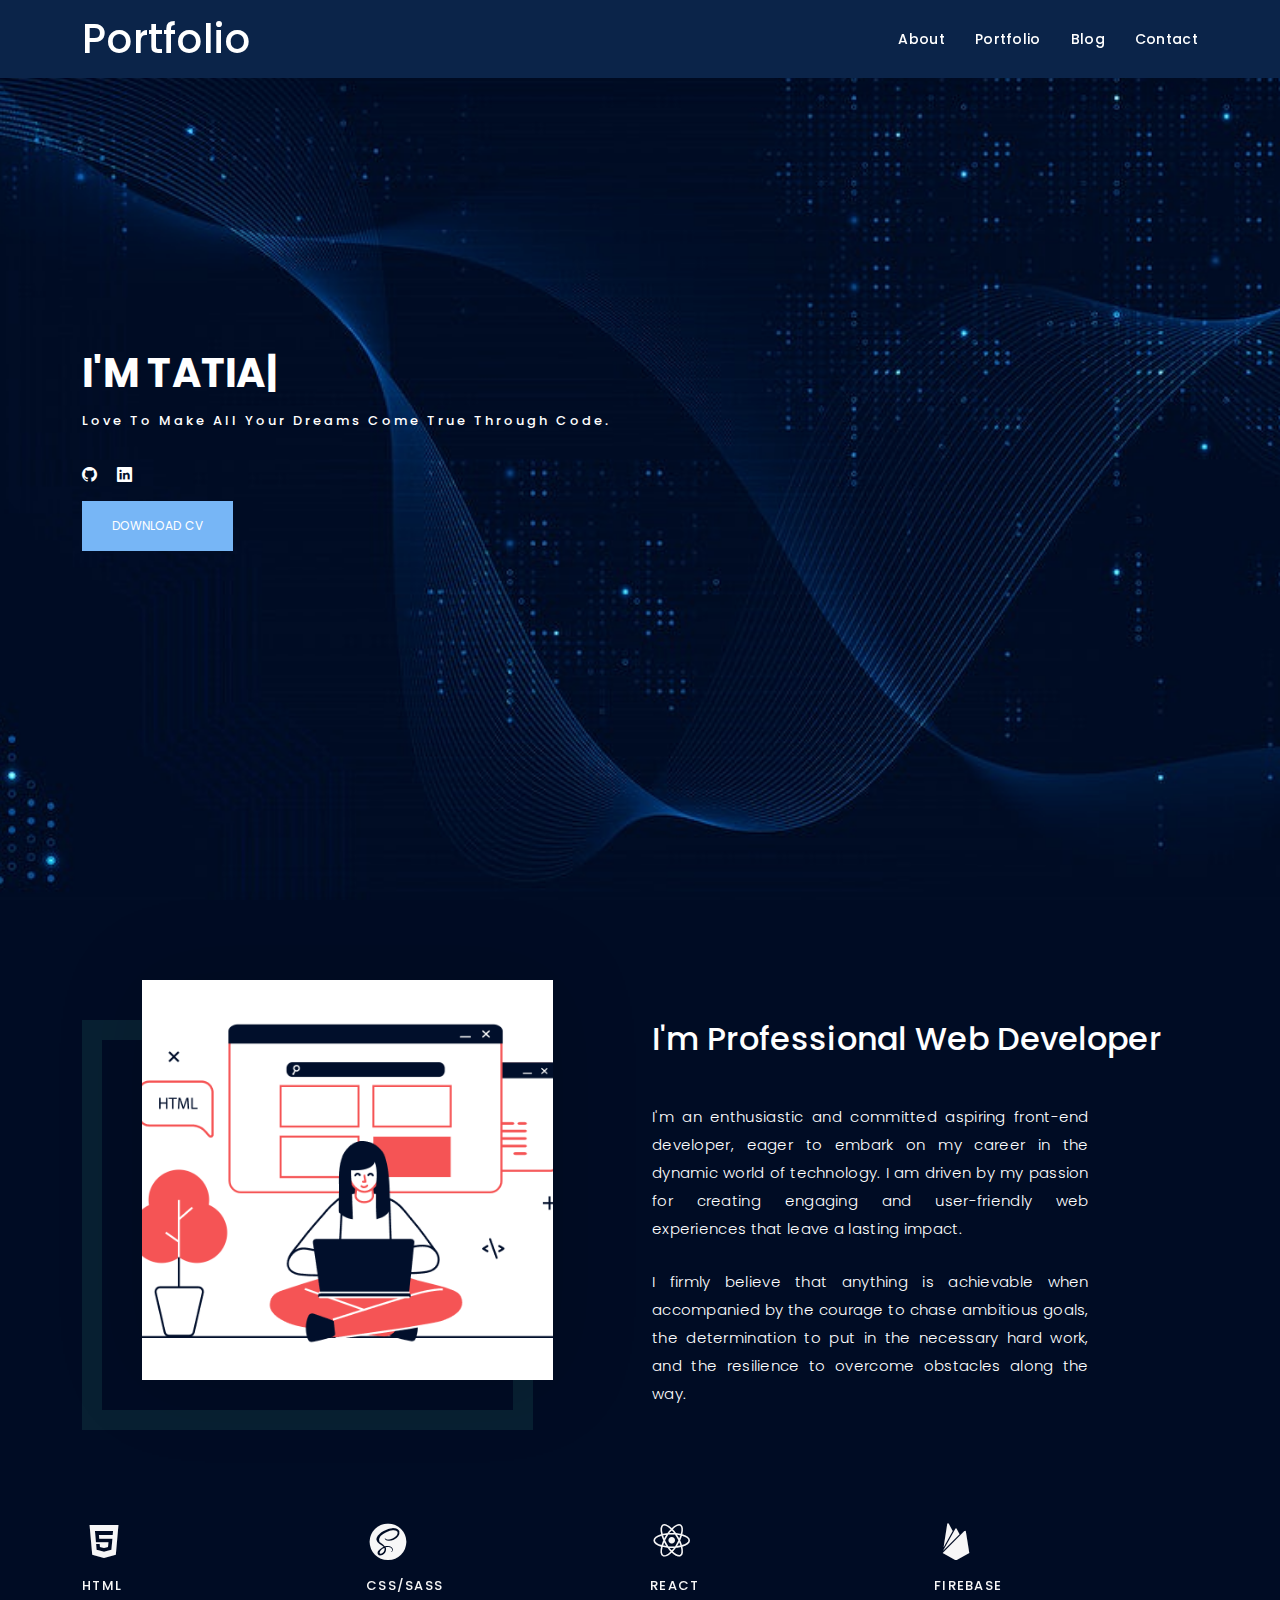
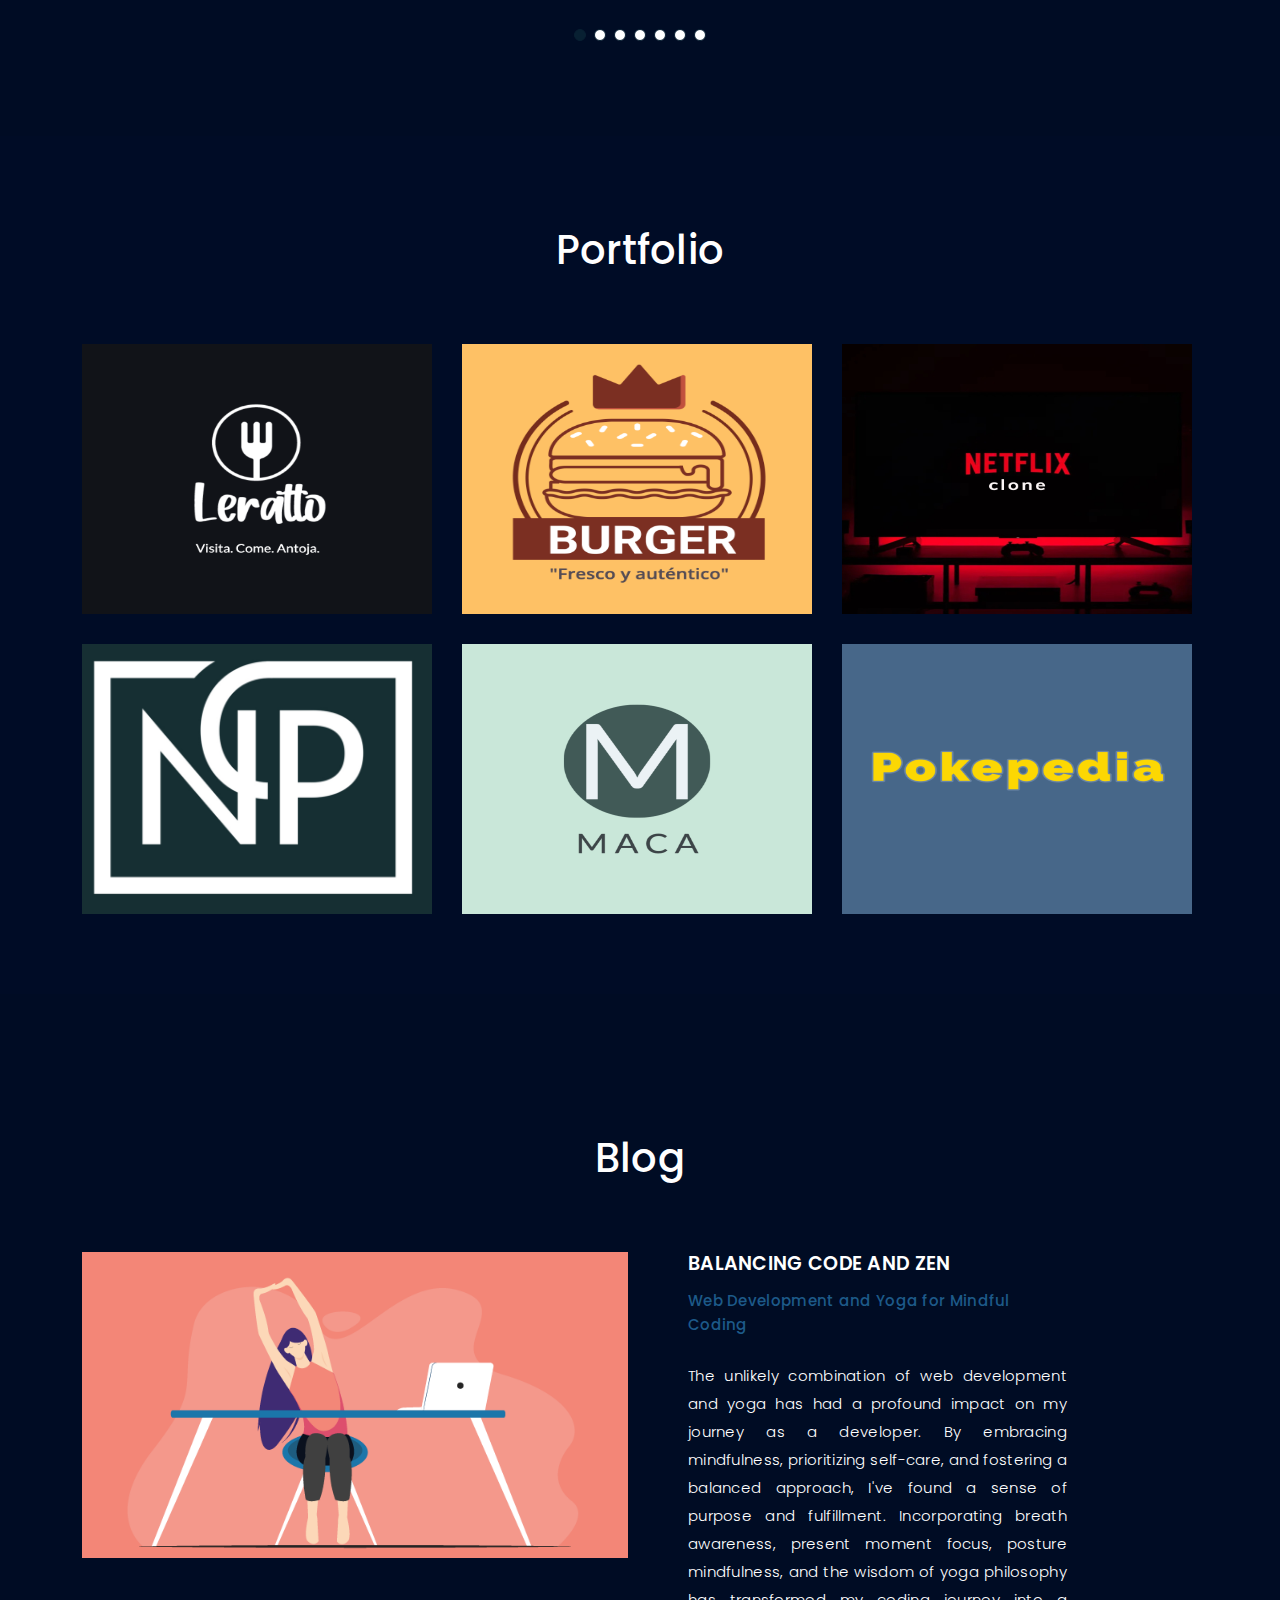
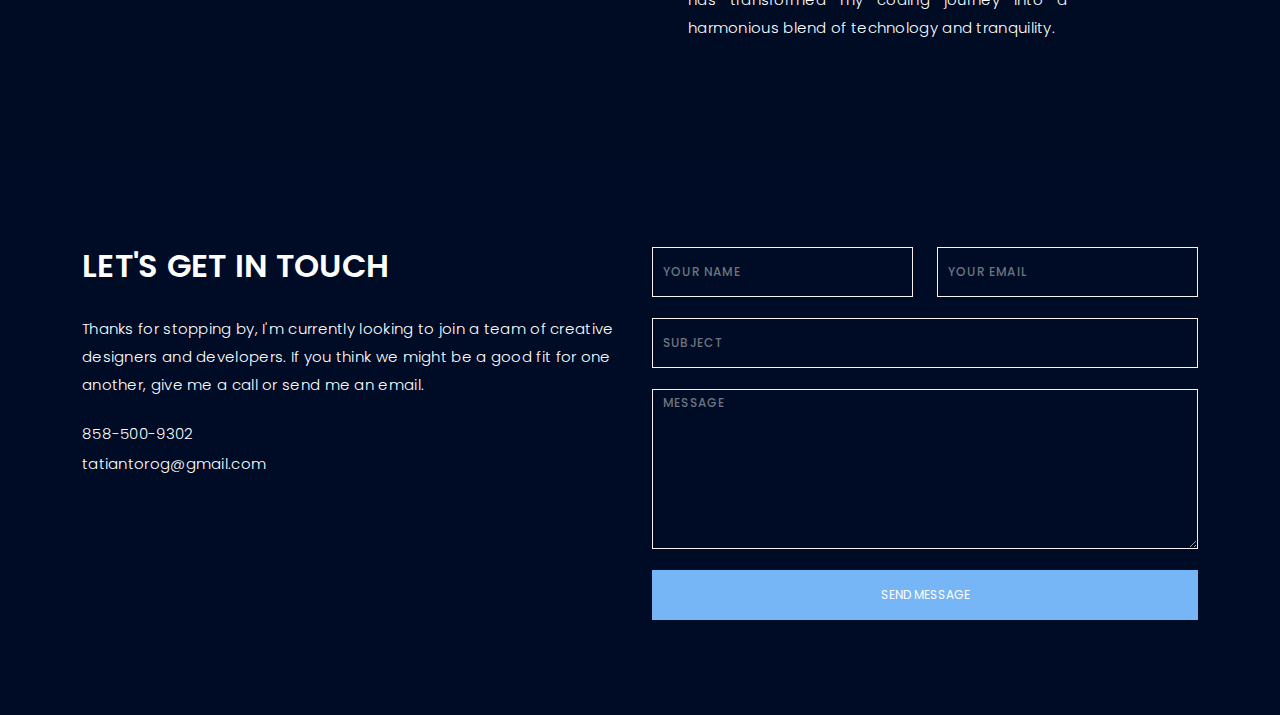
==== commit ed53d4d9: "adding proyect details" ====
--- a/index.html
+++ b/index.html
@@ -244,7 +244,7 @@
           </div>
 
           <div class="col-lg-4 col-md-6 portfolio-item filter-web">
-            <a href="maca.html"><img src="assets/img/maca.png" class="img-fluid" alt="Maca"></a>
+            <a href="maca.html"><img src="assets/img/portfolio/maca.png" class="img-fluid" alt="Maca"></a>
             <div class="portfolio-info">
               <h4>Maca</h4>
               <p>Ecommerce website that sells skin care products.</p>
